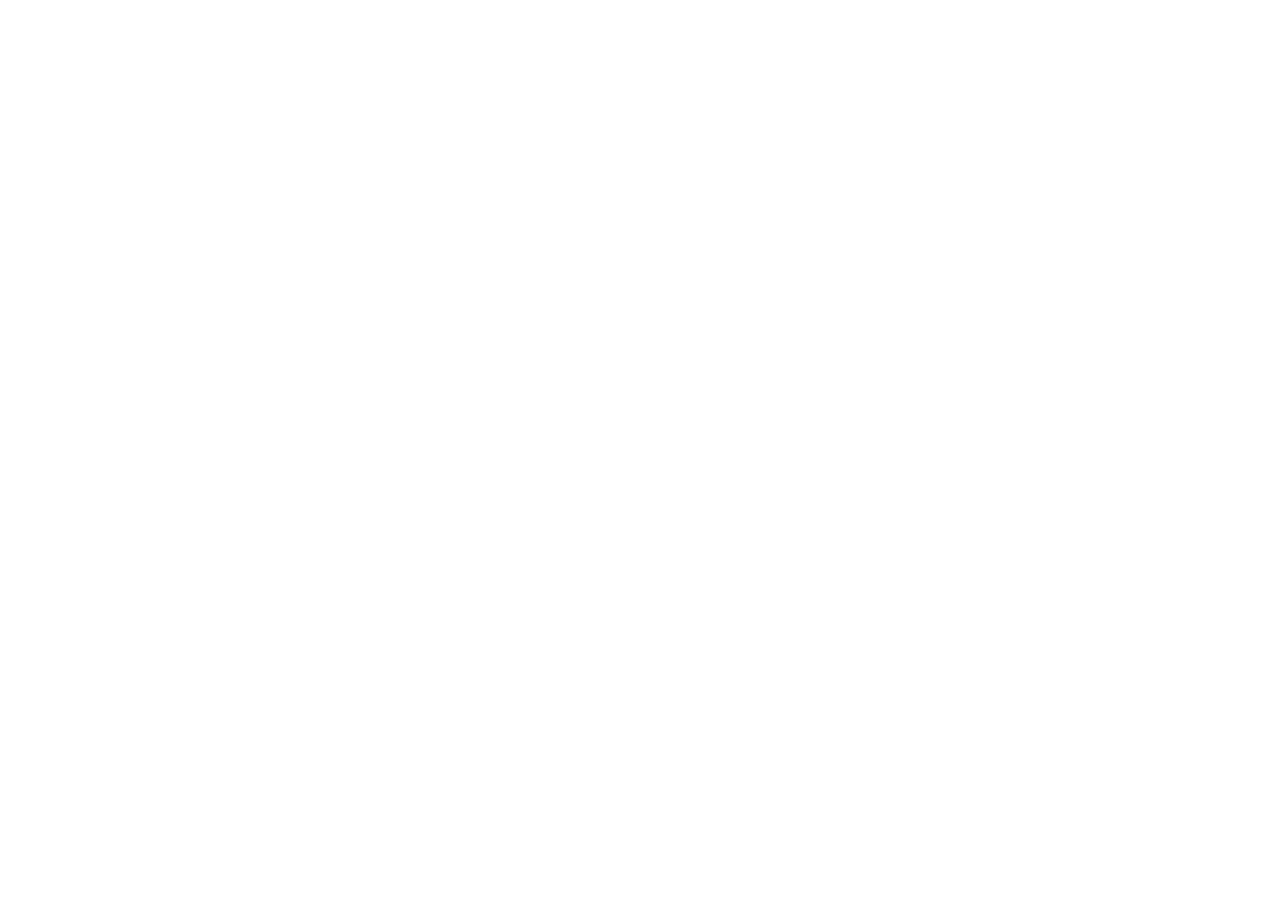
==== index.html @ 733a6891 "Added new files" ====
<html lang="en">
<head>
    <meta charset="UTF-8">
    <meta name="viewport" content="width=device-width, initial-scale=1.0">
    <link rel="stylesheet" href="style.css">
    <link rel="stylesheet" href="https://maxcdn.bootstrapcdn.com/font-awesome/4.7.0/css/font-awesome.min.css">  
    <title>Gökhan Bay</title>
</head>
<body>

    <div class="center">
        <div id="social-test">
        <ul class="social">
          <li><a href="https://twitter.com/gokhaanbay"><i class="fa fa-twitter" aria-hidden="true"></a></i></li>
          <li><a href="https://instagram.com/gokhaanbay"><i class="fa fa-instagram" aria-hidden="true"></i></a></li>
          <li><a href="https://www.youtube.com/channel/UCPpdqhiYc0_Io7Ti1_7WYbg"><i class="fa fa-youtube" aria-hidden="true"></a></i></li>
          <li><a href="https://steamcommunity.com/id/leeminho34"><i class="fa fa-steam" aria-hidden="true"></i></a></li>
        </li>
        </ul>
        <p class="credits">Kullandığım Sosyal Medya Hesapları</a></p>
        </div>
      </div>
</body>
</html>
---- style.css ----
@import url(https://fonts.googleapis.com/css?family=Open+Sans:400);

*{
    margin:0;
    padding:0;
}
body{
    background:url('images/wppp.jpg') no-repeat;
    background-size: 100% 100%;
    background-attachment: fixed;
}


.center {
  display: table;
  width: 100%;
  height: 100vh;
}

#social-test {
  display: table-cell;
  vertical-align: middle;
  text-align: center;
  font-size: 30px;
}
  .social {
    padding-left: 0px;
  }
  li {
    display: inline-block;
  }
  li a {
    color: rgba(256, 256, 256, 0.6);
    border-radius: 6px;
    list-style-type: none;
    display: inline-block;
    width: 100px;
    line-height: 100px;
    padding: 1%;
    border: 1px solid rgba(256, 256, 256, 0.6);
    cursor: pointer;
    margin-left: 10px;
    margin-bottom: 20px;
    transition: ease .3s;}
    li a:hover {
      color: rgba(256, 256, 256, 1);
      border: 1px solid rgba(256, 256, 256, 1);
    }
  


.social:hover > li {
  opacity: 0.5;
}

.social:hover > li:hover {
  opacity: 1;
}
.credits, .credits a {
  font-size: 20px;
  font-family: Open Sans;
  color: rgba(256, 256, 256, 0.6);
}
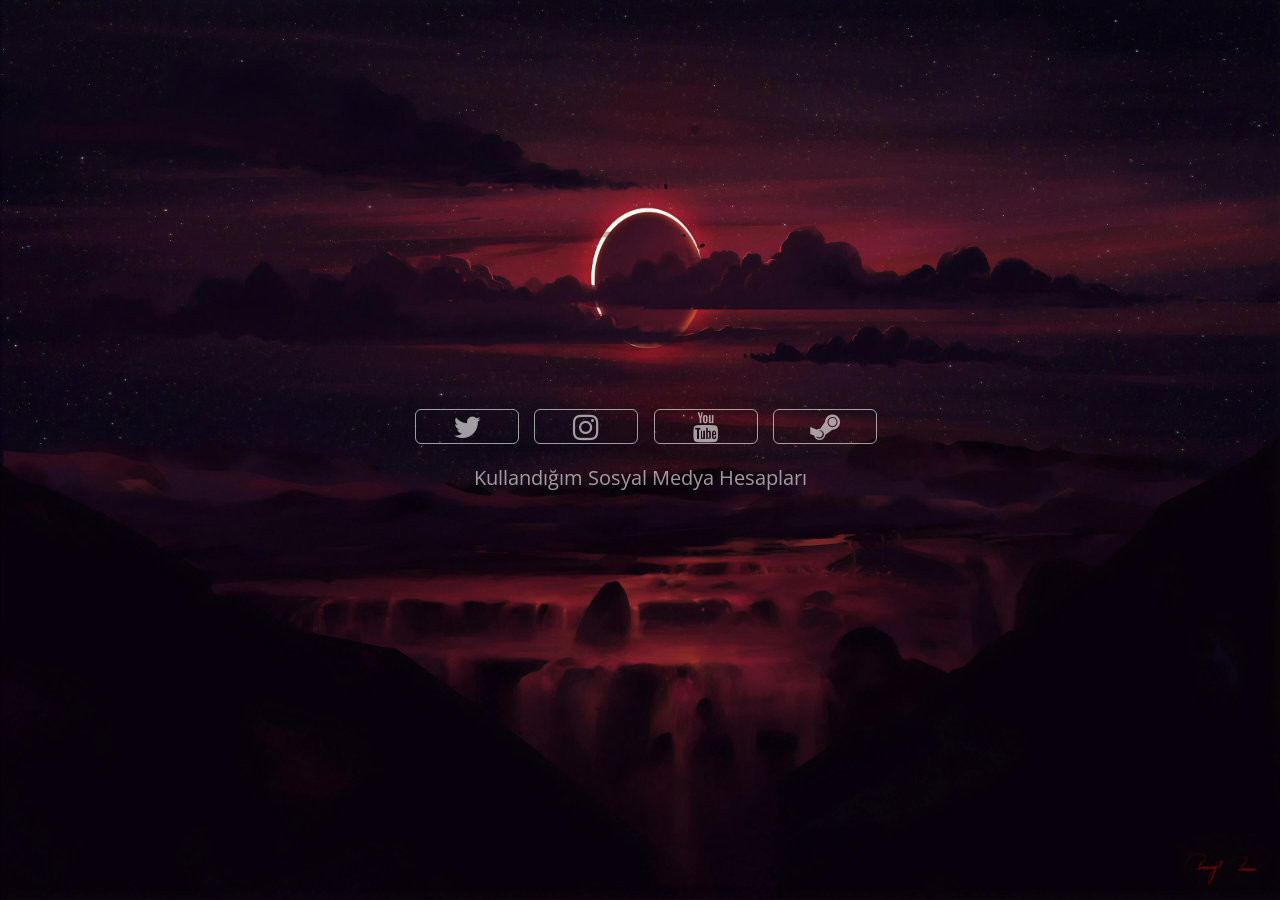
==== commit 9d96476a: "updatessssss" ====
--- a/index.html
+++ b/index.html
@@ -3,6 +3,7 @@
     <meta charset="UTF-8">
     <meta name="viewport" content="width=device-width, initial-scale=1.0">
     <link rel="stylesheet" href="style.css">
+    <link rel="icon" type="image/png" sizes="16x16" href="images/fav.png">
     <link rel="stylesheet" href="https://maxcdn.bootstrapcdn.com/font-awesome/4.7.0/css/font-awesome.min.css">  
     <title>Gökhan Bay</title>
 </head>
--- a/style.css
+++ b/style.css
@@ -6,7 +6,7 @@
     padding:0;
 }
 body{
-    background:url('images/wppp.jpg') no-repeat;
+    background:url('images/wal.jpg') no-repeat;
     background-size: 100% 100%;
     background-attachment: fixed;
 }
